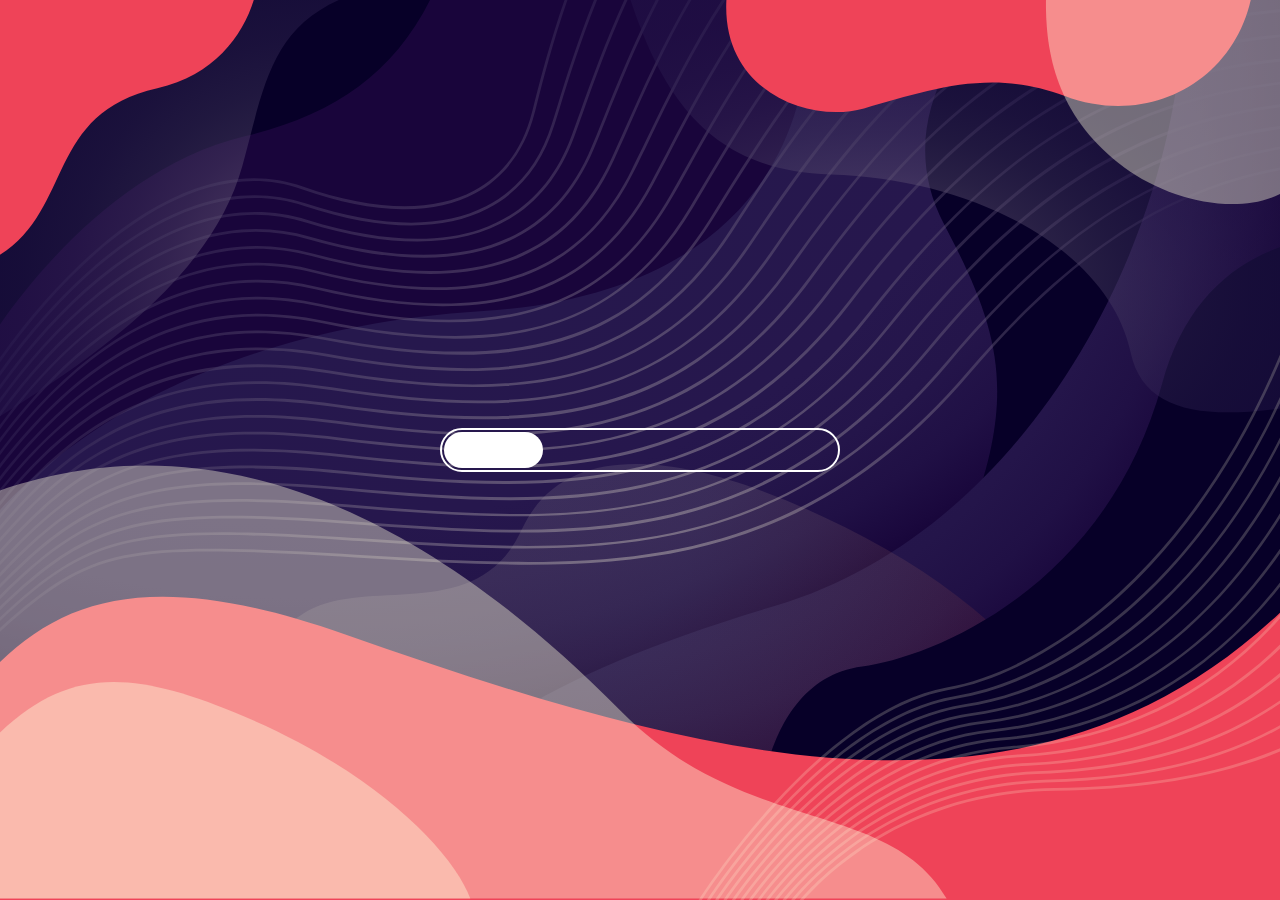
==== index.html @ 60104f59 "Dev-21/11-21:32" ====
<!DOCTYPE html>
<html lang="pt-br">
<head>
    <meta charset="UTF-8">
    <meta name="viewport" content="width=device-width, initial-scale=1.0">
    <title>Sistema de Login</title>
    <link href="https://cdn.jsdelivr.net/npm/bootstrap@5.3.2/dist/css/bootstrap.min.css" rel="stylesheet" integrity="sha384-T3c6CoIi6uLrA9TneNEoa7RxnatzjcDSCmG1MXxSR1GAsXEV/Dwwykc2MPK8M2HN" crossorigin="anonymous">
    <link rel="stylesheet" href="_style/style.css">
    <link rel="stylesheet" href="_style/loaders/loader2.css">
    <link rel="shortcut icon" href="_assets/favicon.ico" type="image/x-icon">
    <style>
    </style>
</head>
<body>
    <!--
        CRUD - WEB + INTERFACE + BD

        Create
        Read
        Update
        Delete
    -->
    <div class="hide login" id="conteudo">
        <div class="container">
            <div class="row">
                <div class="col-lg-4 offset-lg-4">
                    <div class="card formulario">
                        <div class="card-body">
                            <h3 style="text-align: center;">Login</h3>
                        </div>
                        <div class="card-body">
                            <form action="_php/CRUD/login.php" method="POST">
                                <div>
                                    <div class="mb-3">
                                        <label for="usuario">Usuário</label>
                                        <input type="text" name="usuario" id="usuario" class="form-control" placeholder="Nome de usuário" required pattern="[A-Za-z0-9._<>`´À-ÖØ-öø-ÿ ]+" oninput="this.value = this.value.replace(/[^A-Za-z0-9._`´À-ÖØ-öø-ÿ ]+/, '');">
                                    </div>
                                </div>
                                <div>
                                    <div class="mb-3">
                                        <label for="password">Senha</label>
                                        <input type="password" name="senha" id="senha" class="form-control" placeholder="*********" required pattern="[A-Za-z0-9]+">
                                    </div>
                                </div>
                                <div>
                                    <div class="mb-3">
                                        <button type="submit" class="btn btn-outline-primary"">Enviar</button>
                                        <a href="_php/cadastrar.php" class="btn btn-outline-primary">Cadastrar</a>
                                    </div>
                                </div>
                            </form>
                        </div>
                    </div>
                </div>
            </div>
        </div>
    </div>
    
    <script src="https://cdn.jsdelivr.net/npm/bootstrap@5.3.2/dist/js/bootstrap.bundle.min.js" integrity="sha384-C6RzsynM9kWDrMNeT87bh95OGNyZPhcTNXj1NW7RuBCsyN/o0jlpcV8Qyq46cDfL" crossorigin="anonymous"></script>

    <!---------FUNÇÃO DE LOADER---------->
    <div class="loader" id="loader">
        <!--<div class="c-loader"></div>-->
        <div class="c-loader"></div>
    </div>
    <script>
        var i = setInterval(function () {
            clearInterval(i);

            // O código desejado é apenas isto:
            document.getElementById("loader").classList.remove("loader");
            document.getElementById("loader").classList.add("hide");
            document.getElementById("conteudo").classList.remove("hide");
        }, 1500);
    </script>
    <!---------------------------------->
</body>
</html>
---- _style/style.css ----
@charset "UTF-8";

body{
    background-image: url("../_assets/Background\ 25.svg");
    background-repeat: no-repeat;
    background-size: cover;
    background-position: center center;
    background-attachment: fixed;
}

.login{
    height: 100vh;
    align-items: center;
    justify-content: center;
    display: flex;
}

.formulario{
    max-width: 356px;
    width: 356px;
    margin: auto;
    box-shadow: rgba(14, 30, 37, 0.12) 0px 2px 4px 0px, rgba(14, 30, 37, 0.32) 0px 2px 16px 0px;
}

@media (max-width: 420px) {
    .formulario{
        width: auto;
        min-width: 250px;
    }
    body{
        min-width: 300px;
    }
}

.hide{
    display: none;
}

.dash{
    width: 85vw;
    max-width: 880px;
    height: 90vh;
    margin: auto;
    margin-top: 40px;
    margin-bottom: 40px;
    border-radius: 3px;
    box-shadow: rgba(14, 30, 37, 0.12) 0px 2px 4px 0px, rgba(14, 30, 37, 0.32) 0px 2px 16px 0px;
}
---- _style/loaders/loader2.css ----
@charset "UTF-8";

@keyframes sidetoside {
    50%{
        left: 100%;
        transform: translateX(calc(-100% - 4px));
    }
}

.loader {
    top: 50%;
    left: 50%;
    width: 80vw;
    max-width: 400px;
    min-width: 100px;
    height: 44px;
    border-radius: 40px;
    color: #fff;
    border: 2px solid;
    position: fixed;
    transform: translate(-50%, -50%);
}

.loader::before{
    content: "";
    position: absolute;
    margin: 2px;
    width: 25%;
    top: 0;
    bottom: 0;
    left: 0;
    border-radius: inherit;
    background: inherit;
    background: currentColor;
    animation: sidetoside 2s infinite linear;
}
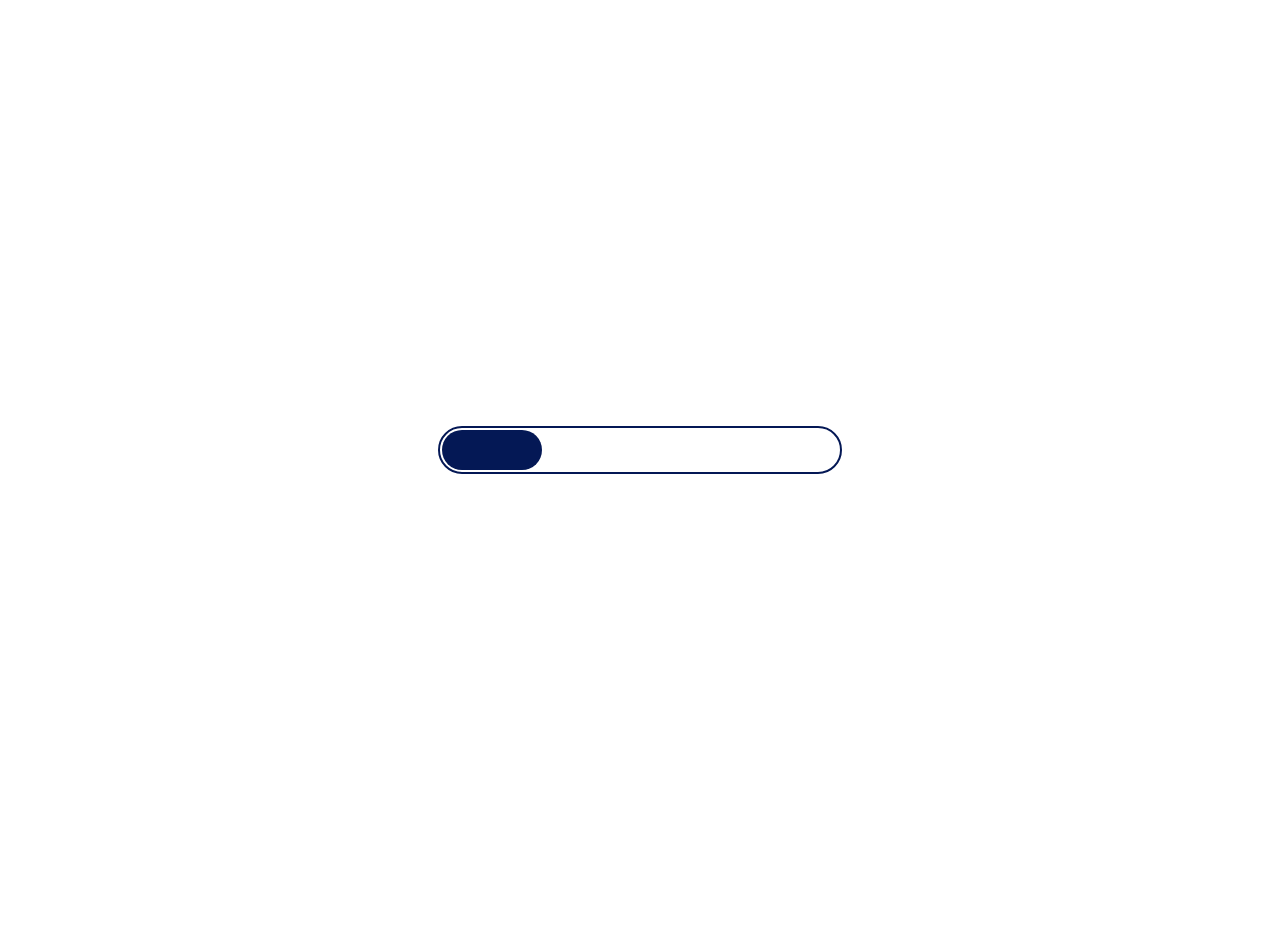
==== commit 7f072e57: "Final - Tela de login pronta" ====
--- a/index.html
+++ b/index.html
@@ -2,67 +2,50 @@
 <html lang="pt-br">
 <head>
     <meta charset="UTF-8">
+    <meta http-equiv="X-UA-Compatible" content="IE=edge">
     <meta name="viewport" content="width=device-width, initial-scale=1.0">
-    <title>Sistema de Login</title>
     <link href="https://cdn.jsdelivr.net/npm/bootstrap@5.3.2/dist/css/bootstrap.min.css" rel="stylesheet" integrity="sha384-T3c6CoIi6uLrA9TneNEoa7RxnatzjcDSCmG1MXxSR1GAsXEV/Dwwykc2MPK8M2HN" crossorigin="anonymous">
-    <link rel="stylesheet" href="_style/style.css">
+    <title>Sistema 3S</title>
     <link rel="stylesheet" href="_style/loaders/loader2.css">
-    <link rel="shortcut icon" href="_assets/favicon.ico" type="image/x-icon">
-    <style>
-    </style>
+    <link rel="stylesheet" href="_style/login.css">
 </head>
 <body>
-    <!--
-        CRUD - WEB + INTERFACE + BD
-
-        Create
-        Read
-        Update
-        Delete
-    -->
     <div class="hide login" id="conteudo">
-        <div class="container">
-            <div class="row">
-                <div class="col-lg-4 offset-lg-4">
-                    <div class="card formulario">
-                        <div class="card-body">
-                            <h3 style="text-align: center;">Login</h3>
-                        </div>
-                        <div class="card-body">
-                            <form action="_php/CRUD/login.php" method="POST">
-                                <div>
-                                    <div class="mb-3">
-                                        <label for="usuario">Usuário</label>
-                                        <input type="text" name="usuario" id="usuario" class="form-control" placeholder="Nome de usuário" required pattern="[A-Za-z0-9._<>`´À-ÖØ-öø-ÿ ]+" oninput="this.value = this.value.replace(/[^A-Za-z0-9._`´À-ÖØ-öø-ÿ ]+/, '');">
-                                    </div>
-                                </div>
-                                <div>
-                                    <div class="mb-3">
-                                        <label for="password">Senha</label>
-                                        <input type="password" name="senha" id="senha" class="form-control" placeholder="*********" required pattern="[A-Za-z0-9]+">
-                                    </div>
-                                </div>
-                                <div>
-                                    <div class="mb-3">
-                                        <button type="submit" class="btn btn-outline-primary"">Enviar</button>
-                                        <a href="_php/cadastrar.php" class="btn btn-outline-primary">Cadastrar</a>
-                                    </div>
-                                </div>
-                            </form>
-                        </div>
+        <img src="_assets/LOGO.png" alt="logo da 3S" />
+        <div id="painelLogin">
+        <div id="subPainel">
+            <div id="subPainel2">
+                <form method="POST" action="_php/CRUD/login.php">
+                    <div id="linhaUser" class="linhas">
+                        <span>Usuário:</span>
+                    
+                        <input type="text" name="usuario" id="usuario" placeholder="Nome de usuário" required pattern="[A-Za-z0-9._<>`´À-ÖØ-öø-ÿ ]+" oninput="this.value = this.value.replace(/[^A-Za-z0-9._`´À-ÖØ-öø-ÿ ]+/, '');" maxlength="20">
                     </div>
+                    <div id="linhaSenha" class="linhas">
+                        <span>Senha:</span>
+                    
+                        <input type="password" name="senha" id="senha" placeholder="*******************" required pattern="[A-Za-z0-9]+" maxlength="20">
+                    </div>
+                    <div class="mb-1" id="stlyLogin">
+                        <button id="btnLogin" class="btn btn-outline-primary m-auto">
+                            Login
+                        </button>
+                    </div>
+                </form>
+                <div id="btnCadastrar">
+                    <span>
+                        <a href="_php/cadastrar.php" class="nav-link active">Cadastre-se aqui</a>
+                    </span>
                 </div>
             </div>
         </div>
+        </div>
     </div>
-    
-    <script src="https://cdn.jsdelivr.net/npm/bootstrap@5.3.2/dist/js/bootstrap.bundle.min.js" integrity="sha384-C6RzsynM9kWDrMNeT87bh95OGNyZPhcTNXj1NW7RuBCsyN/o0jlpcV8Qyq46cDfL" crossorigin="anonymous"></script>
-
     <!---------FUNÇÃO DE LOADER---------->
     <div class="loader" id="loader">
-        <!--<div class="c-loader"></div>-->
         <div class="c-loader"></div>
     </div>
+    <!----------------------------------->
     <script>
         var i = setInterval(function () {
             clearInterval(i);
@@ -73,6 +56,5 @@
             document.getElementById("conteudo").classList.remove("hide");
         }, 1500);
     </script>
-    <!---------------------------------->
 </body>
 </html>
--- a/_style/loaders/loader2.css
+++ b/_style/loaders/loader2.css
@@ -15,7 +15,7 @@
     min-width: 100px;
     height: 44px;
     border-radius: 40px;
-    color: #fff;
+    color: #041855;
     border: 2px solid;
     position: fixed;
     transform: translate(-50%, -50%);
--- a/_style/login.css
+++ b/_style/login.css
@@ -0,0 +1,121 @@
+@charset "UTF-8";
+
+*{
+    box-sizing: unset;
+}
+body{
+    height: 100vh;
+    background-image: url("_assets/background.png");
+    background-repeat: no-repeat;
+    background-size: cover;
+    background-position: center center;
+    background-attachment: fixed;
+    margin-top: 35px;
+}
+img{
+    display: block; 
+    width: 401px; 
+    height: 182px; 
+    margin: auto; 
+    margin-top: 50px;
+}
+
+#btnLogin:hover{
+    background: #041855;
+    transition: 0.3s all ease-in-out;
+}
+
+#btnCadastrar{
+    color: #041855;
+    transition: 0.3s all ease-in-out;
+}
+
+#btnLogin{
+    display: block; 
+    width: 196px; 
+    height: 28px; 
+    color: #ffffff;
+    border-radius: 20px; 
+    border: 5px #98A6CC solid;
+    background: #052685;
+}
+#btnCadastrar span{
+    margin: auto; 
+    margin-top: 10px; 
+    text-align: center; 
+    color: rgb(0, 0, 0); 
+    font-size: 12px; 
+    font-family: Inria Sans; 
+    font-weight: 700; 
+    word-wrap: break-word;
+}
+#btnCadastrar a{
+    color: #052685;
+}
+#painelLogin{
+    width: 294px; 
+    margin: auto;
+    margin-top: 30px;
+}
+
+#subPainel{
+    width: 294px;
+    height: 233px;
+    margin-left: 0px;
+    padding-top: 0.1px;
+    margin-top: 8px;
+    background: #D9D9D9;
+    border-radius: 20px;
+}
+
+#subPainel2{
+    width: 277px;
+    height: 217px;
+    margin-left: 8px;
+    margin-top: 8px;
+    background: #C6C6C6;
+    border-radius: 20px;
+}
+
+.linhas{
+    display: inline-block; 
+    width: 270px; 
+}
+
+#linhaUser{
+    margin-top: 34px; 
+    margin-left: 10px;
+}
+
+#linhaSenha{
+    margin-top: 7px; 
+    margin-left: 22px;
+}
+
+.linhas span{
+    text-align: center;
+    color: black;
+    font-size: 16px;
+    font-family: Inria Sans;
+    font-weight: 700;
+    word-wrap: break-word;
+}
+
+.linhas input{
+    width: 188px; 
+    height: 35px; 
+    background: white; 
+    border-radius: 20px;
+    text-indent: 8px;
+    /* margin: 0px 5px; */
+}
+
+#stlyLogin{
+    width: 276px; 
+    display: inline-block; 
+    margin-top: 15px;
+}
+
+.hide{
+    display: none;
+}
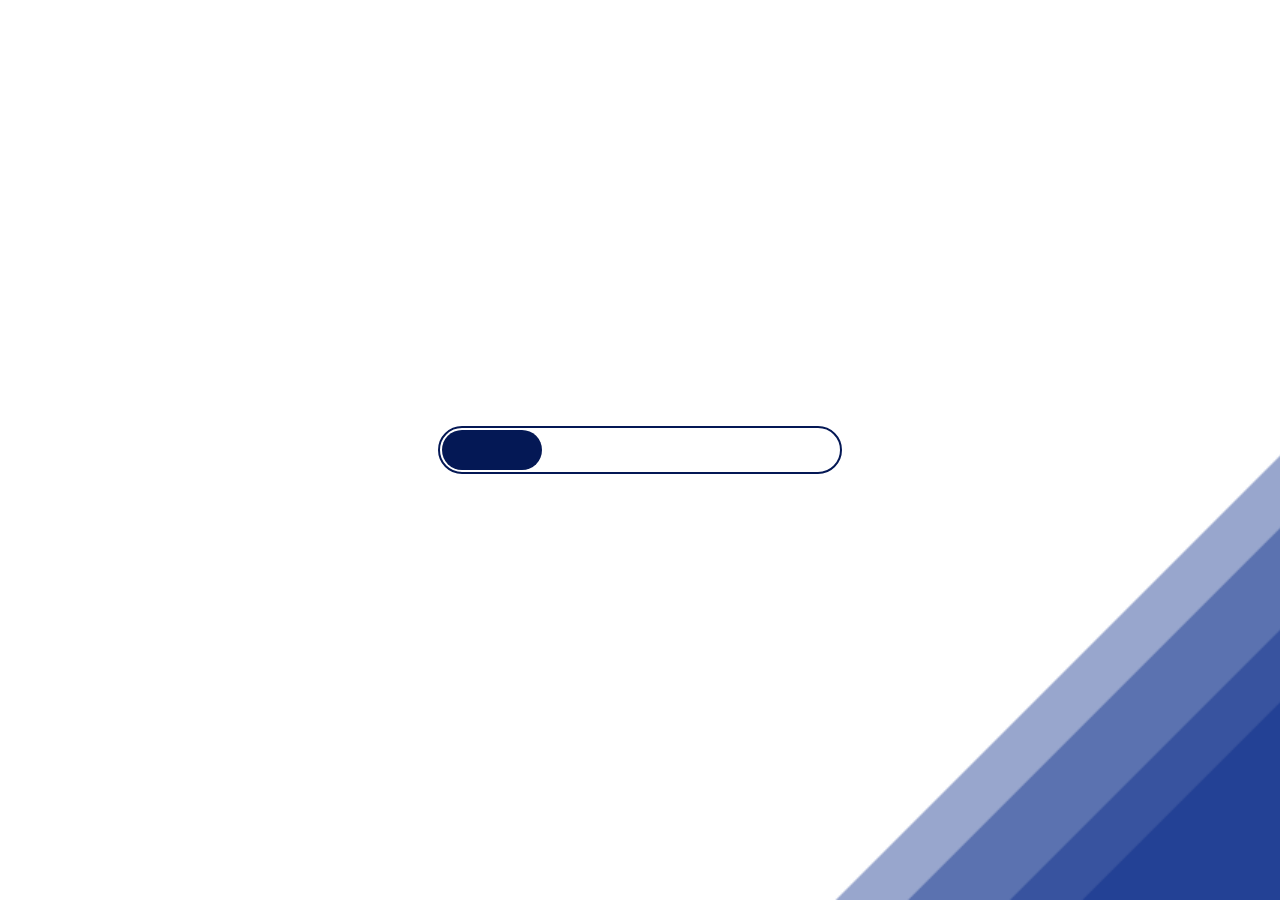
==== commit 8b18e6d0: "Update - Correções style login e cadastro" ====
--- a/index.html
+++ b/index.html
@@ -10,35 +10,39 @@
     <link rel="stylesheet" href="_style/login.css">
 </head>
 <body>
-    <div class="hide login" id="conteudo">
-        <img src="_assets/LOGO.png" alt="logo da 3S" />
-        <div id="painelLogin">
-        <div id="subPainel">
-            <div id="subPainel2">
-                <form method="POST" action="_php/CRUD/login.php">
-                    <div id="linhaUser" class="linhas">
-                        <span>Usuário:</span>
-                    
-                        <input type="text" name="usuario" id="usuario" placeholder="Nome de usuário" required pattern="[A-Za-z0-9._<>`´À-ÖØ-öø-ÿ ]+" oninput="this.value = this.value.replace(/[^A-Za-z0-9._`´À-ÖØ-öø-ÿ ]+/, '');" maxlength="20">
+    <div class="login col-md-12 hide" id="conteudo">
+        <div class="container">
+            <div clas="row justify-content-center" style="margin-left: 15px">
+                <img src="_assets/LOGO.png" alt="logo da 3S">
+            </div>
+            <div class="row" style="min-width: 458px;">
+                <div class="row justify-content-center">
+                    <div id="subPainel">
+                        <div id="subPainel2">
+                            <form method="POST" action="_php/CRUD/login.php">
+                                <div id="linhaUser" class="linhas">
+                                    <span>Usuário:</span>
+                                    <input type="text" name="usuario" id="usuario" placeholder="Nome de usuário" required="" pattern="[A-Za-z0-9._<>`´À-ÖØ-öø-ÿ ]+" oninput="this.value = this.value.replace(/[^A-Za-z0-9._`´À-ÖØ-öø-ÿ ]+/, '');" maxlength="20">
+                                </div>
+                                <div id="linhaSenha" class="linhas">
+                                    <span>Senha:</span>
+                                    <input type="password" name="senha" id="senha" placeholder="*******************" required="" pattern="[A-Za-z0-9]+" maxlength="20">
+                                </div>
+                                <div class="mb-1" id="stlyLogin">
+                                    <button id="btnLogin" class="btn btn-outline-primary m-auto">
+                                        Login
+                                    </button>
+                                </div>
+                            </form>
+                            <div id="btnCadastrar">
+                                <span>
+                                    <a href="_php/cadastrar.php" class="nav-link active">Cadastre-se aqui</a>
+                                </span>
+                            </div>
+                        </div>
                     </div>
-                    <div id="linhaSenha" class="linhas">
-                        <span>Senha:</span>
-                    
-                        <input type="password" name="senha" id="senha" placeholder="*******************" required pattern="[A-Za-z0-9]+" maxlength="20">
-                    </div>
-                    <div class="mb-1" id="stlyLogin">
-                        <button id="btnLogin" class="btn btn-outline-primary m-auto">
-                            Login
-                        </button>
-                    </div>
-                </form>
-                <div id="btnCadastrar">
-                    <span>
-                        <a href="_php/cadastrar.php" class="nav-link active">Cadastre-se aqui</a>
-                    </span>
                 </div>
             </div>
-        </div>
         </div>
     </div>
     <!---------FUNÇÃO DE LOADER---------->
--- a/_style/login.css
+++ b/_style/login.css
@@ -4,14 +4,13 @@
     box-sizing: unset;
 }
 body{
-    height: 100vh;
     background-image: url("_assets/background.png");
     background-repeat: no-repeat;
     background-size: cover;
     background-position: center center;
     background-attachment: fixed;
-    margin-top: 35px;
 }
+
 img{
     display: block; 
     width: 401px; 
@@ -54,15 +53,15 @@
 }
 #painelLogin{
     width: 294px; 
-    margin: auto;
+    /* margin: auto; */
     margin-top: 30px;
 }
 
 #subPainel{
-    width: 294px;
+    width: 276px;
     height: 233px;
-    margin-left: 0px;
-    padding-top: 0.1px;
+    /* margin-left: 0px; */
+    /* padding-top: 0.1px; */
     margin-top: 8px;
     background: #D9D9D9;
     border-radius: 20px;
@@ -71,7 +70,7 @@
 #subPainel2{
     width: 277px;
     height: 217px;
-    margin-left: 8px;
+    /* margin-left: 8px; */
     margin-top: 8px;
     background: #C6C6C6;
     border-radius: 20px;
@@ -118,4 +117,10 @@
 
 .hide{
     display: none;
+}
+
+@media (max-width: 1860px) {
+    body{
+        background-image: url('../_assets/background-1360-760.png');
+    }
 }
